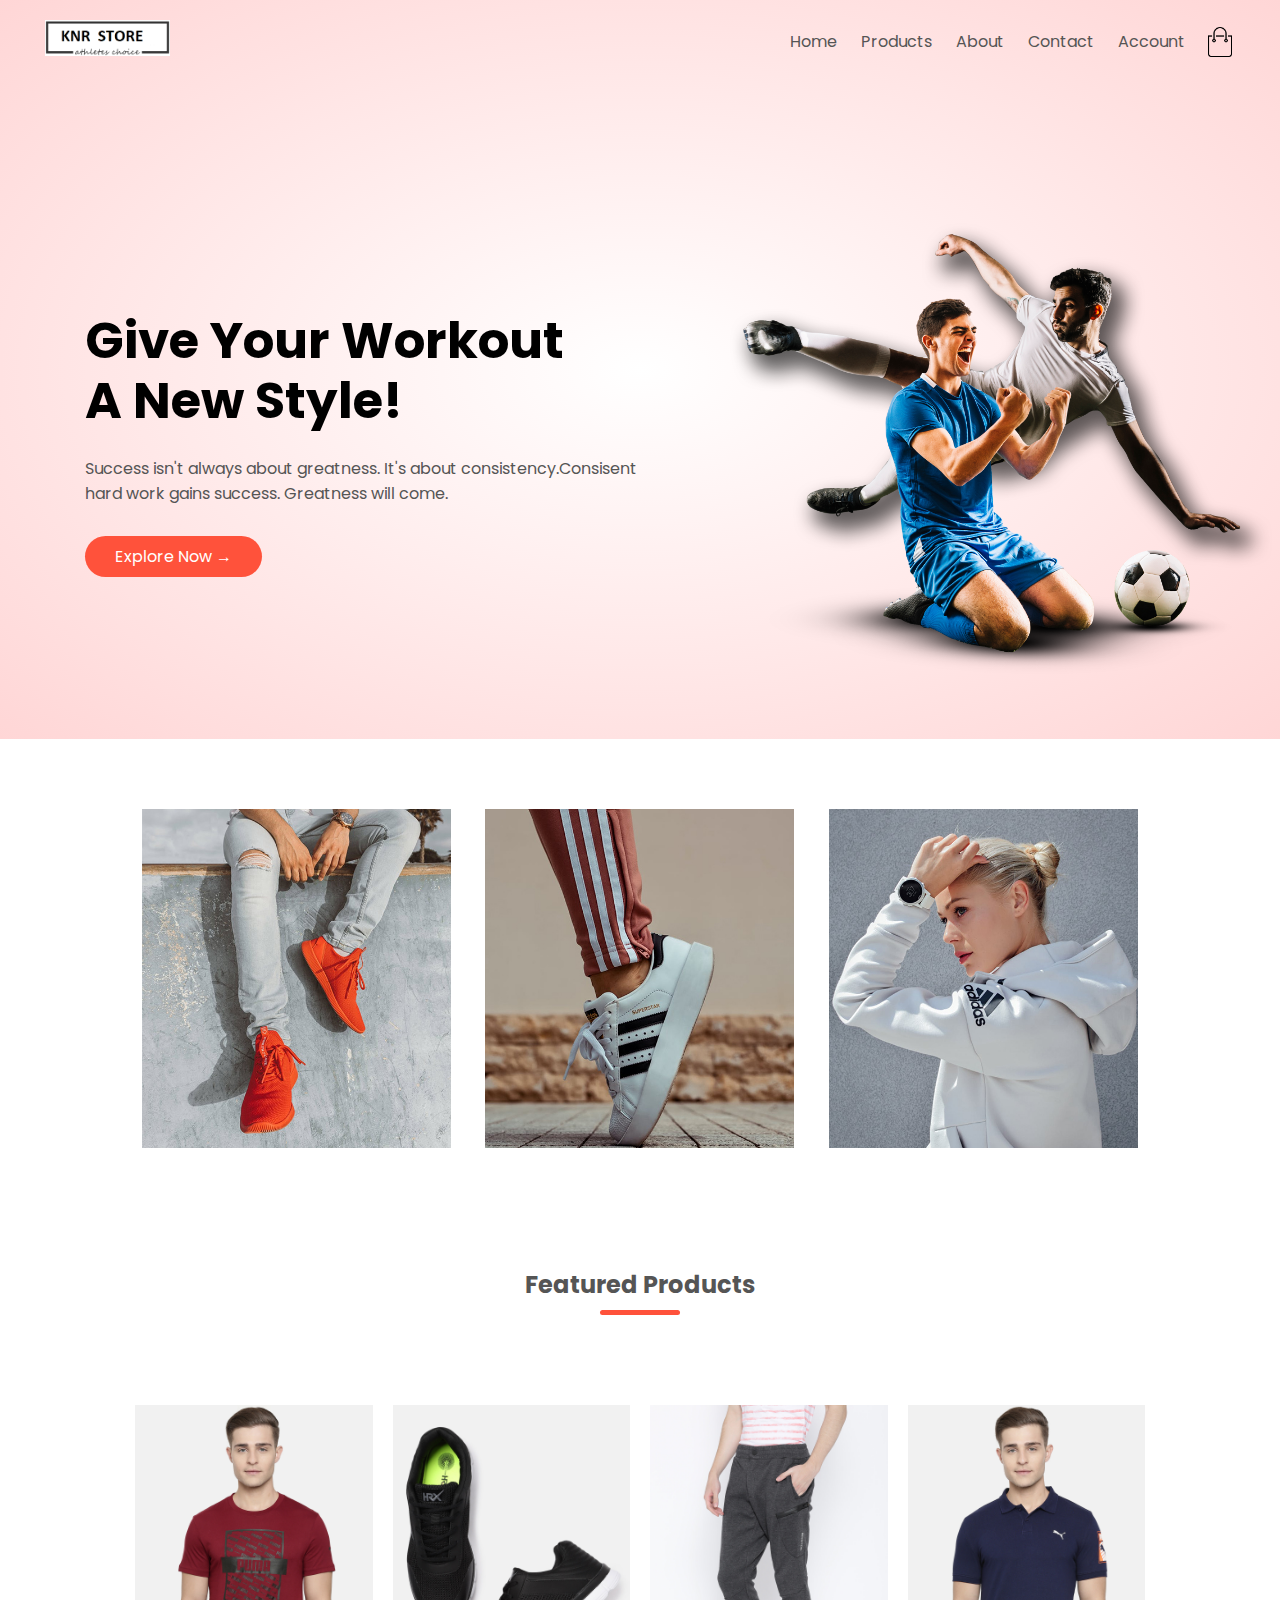
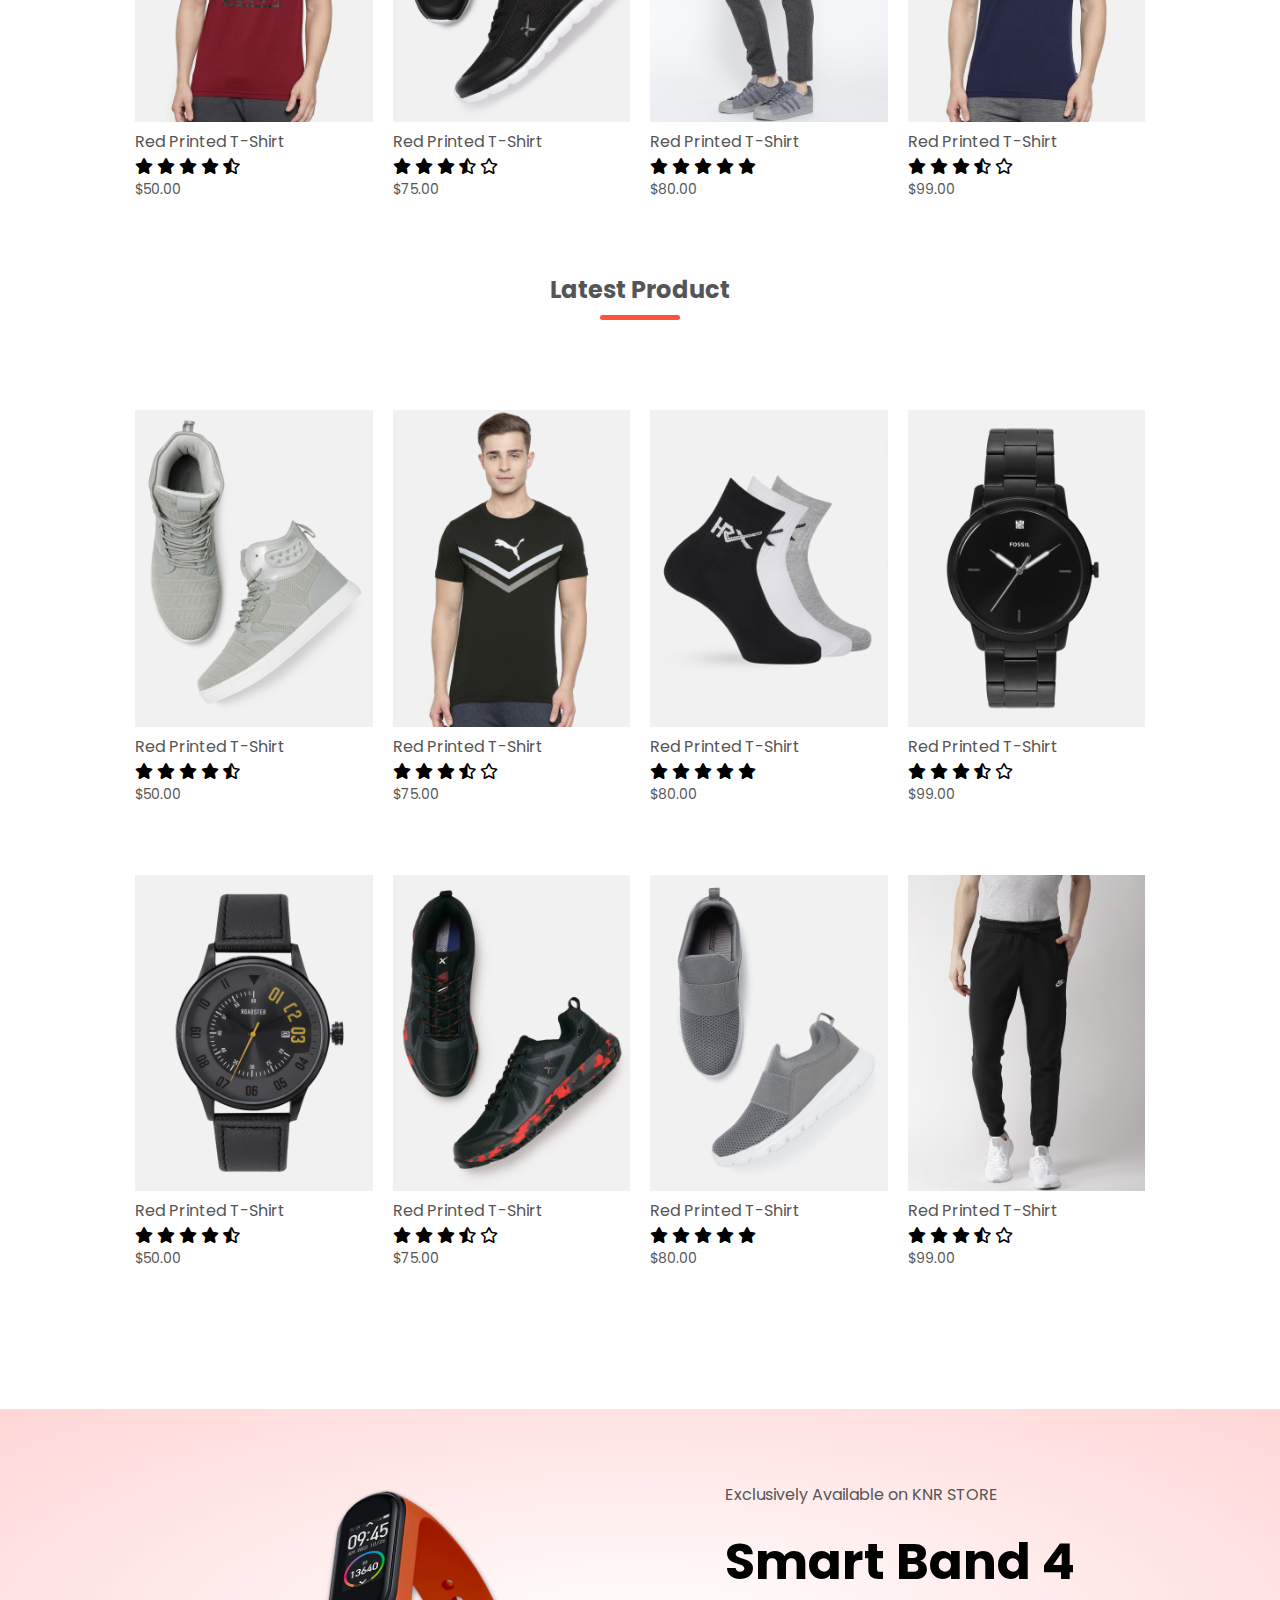
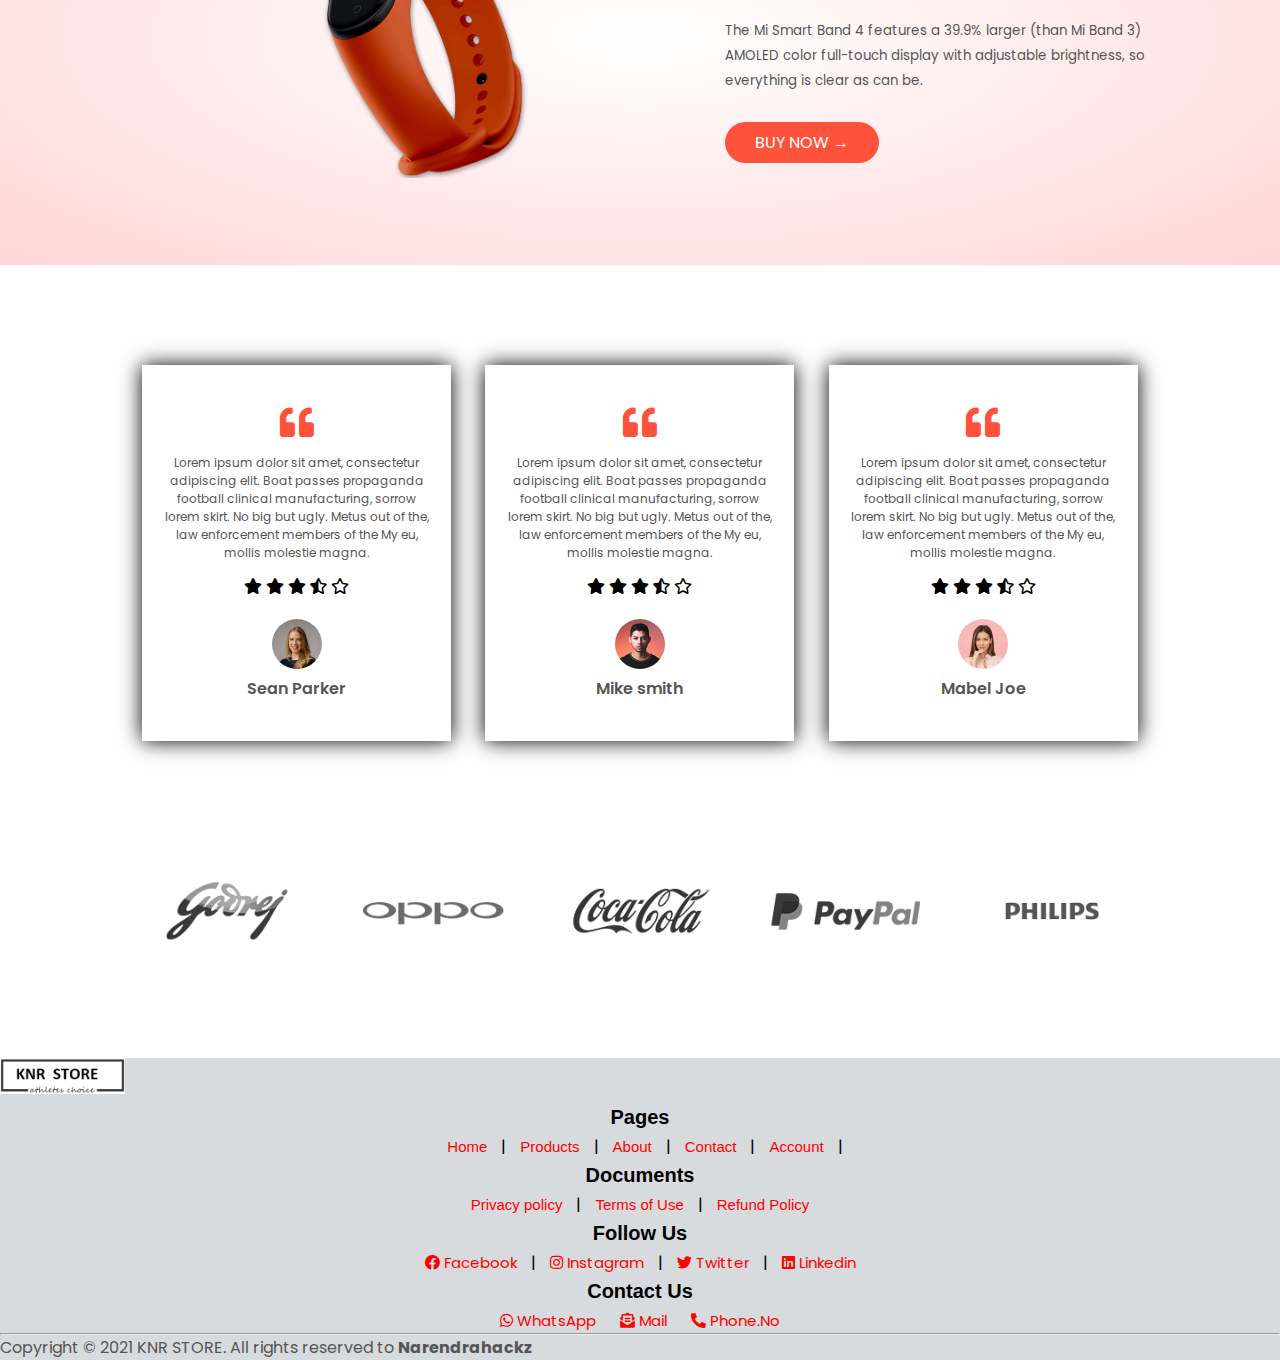
==== index.html @ f2f0bf4a "Add files via upload" ====
<!DOCTYPE html>
<html>
<head>
	<meta charset="utf-8">
	<meta name="viewport" content="width=device-width, initial-scale=1.0">
	<title>KNR STORE</title>
	<link rel="stylesheet" type="text/css" href="style.css">
	<link rel="preconnect" href="https://fonts.gstatic.com" crossorigin>
	<link href="https://fonts.googleapis.com/css2?family=Poppins:wght@300;400;600;700&display=swap" rel="stylesheet">
	<link rel="stylesheet" href="https://cdnjs.cloudflare.com/ajax/libs/font-awesome/5.15.4/css/all.min.css" integrity="sha512-1ycn6IcaQQ40/MKBW2W4Rhis/DbILU74C1vSrLJxCq57o941Ym01SwNsOMqvEBFlcgUa6xLiPY/NS5R+E6ztJQ==" crossorigin="anonymous" referrerpolicy="no-referrer" />

</head>
<body>

	<div class="header">
	<!--- Navigation Bar ---->
	<div class="container">
		<div class="navbar">
			<div class="logo">
				<img src="images/logo.png" width="125px">
			</div>
			<nav>
				<ul id="MenuItems">
					<li><a href="">Home</a></li>
					<li><a href="">Products</a></li>
					<li><a href="">About</a></li>
					<li><a href="">Contact</a></li>
					<li><a href="">Account</a></li>
				</ul>
			</nav>
			<img src="images/cart.png" width="30px" height="30">
			<img src="images/menu.png" class="menu-icon" onclick="menutoggle()">
		</div>
	</div>
	<div class="row">
		<div class="col-2">
			<h1>Give Your Workout<br>A New Style!</h1>
			<p>Success isn't always about greatness. It's about
			consistency.Consisent<br>hard work gains success. Greatness
			will come.</p>
			<a href="" class="btn">Explore Now &#8594;</a>
		</div>
		<div class="col-2">
			<img src="images/image1.png">
		</div>
	</div>
</div>

<!---------featured categories ----------------->
	<div class="categories">
		<div class="small-container">
			<div class="row">
				<div class="col-3">
					<img src="images/category-1.jpg">
				</div>
				<div class="col-3">
					<img src="images/category-2.jpg">
				</div>
				<div class="col-3">
					<img src="images/category-3.jpg">
				</div>
			</div>
		</div>
	</div>
<!---------featured products ----------------->
	<div class="small-container">
		<h2 class="title">Featured Products</h2>
		<div class="row">
			<div class="col-4">
				<img src="images/product-1.jpg">
				<h4>Red Printed T-Shirt</h4>
				<div class="rating">
					<i class="fas fa-star"></i>
					<i class="fas fa-star"></i>
					<i class="fas fa-star"></i>
					<i class="fas fa-star"></i>
					<i class="fas fa-star-half-alt"></i>
				</div>
				<p>$50.00</p>
			</div>
			<div class="col-4">
				<img src="images/product-2.jpg">
				<h4>Red Printed T-Shirt</h4>
				<div class="rating">
					<i class="fas fa-star"></i>
					<i class="fas fa-star"></i>
					<i class="fas fa-star"></i>
					<i class="fas fa-star-half-alt"></i>
					<i class="far fa-star"></i>
				</div>
				<p>$75.00</p>
			</div>
			<div class="col-4">
				<img src="images/product-3.jpg">
				<h4>Red Printed T-Shirt</h4>
				<div class="rating">
					<i class="fas fa-star"></i>
					<i class="fas fa-star"></i>
					<i class="fas fa-star"></i>
					<i class="fas fa-star"></i>
					<i class="fas fa-star"></i>
				</div>
				<p>$80.00</p>
			</div>
			<div class="col-4">
				<img src="images/product-4.jpg">
				<h4>Red Printed T-Shirt</h4>
				<div class="rating">
					<i class="fas fa-star"></i>
					<i class="fas fa-star"></i>
					<i class="fas fa-star"></i>
					<i class="fas fa-star-half-alt"></i>
					<i class="far fa-star"></i>
				</div>
				<p>$99.00</p>
			</div>
		</div>
		<h2 class="title">Latest Product</h2>
		<div class="row">
			<div class="col-4">
				<img src="images/product-5.jpg">
				<h4>Red Printed T-Shirt</h4>
				<div class="rating">
					<i class="fas fa-star"></i>
					<i class="fas fa-star"></i>
					<i class="fas fa-star"></i>
					<i class="fas fa-star"></i>
					<i class="fas fa-star-half-alt"></i>
				</div>
				<p>$50.00</p>
			</div>
			<div class="col-4">
				<img src="images/product-6.jpg">
				<h4>Red Printed T-Shirt</h4>
				<div class="rating">
					<i class="fas fa-star"></i>
					<i class="fas fa-star"></i>
					<i class="fas fa-star"></i>
					<i class="fas fa-star-half-alt"></i>
					<i class="far fa-star"></i>
				</div>
				<p>$75.00</p>
			</div>
			<div class="col-4">
				<img src="images/product-7.jpg">
				<h4>Red Printed T-Shirt</h4>
				<div class="rating">
					<i class="fas fa-star"></i>
					<i class="fas fa-star"></i>
					<i class="fas fa-star"></i>
					<i class="fas fa-star"></i>
					<i class="fas fa-star"></i>
				</div>
				<p>$80.00</p>
			</div>
			<div class="col-4">
				<img src="images/product-8.jpg">
				<h4>Red Printed T-Shirt</h4>
				<div class="rating">
					<i class="fas fa-star"></i>
					<i class="fas fa-star"></i>
					<i class="fas fa-star"></i>
					<i class="fas fa-star-half-alt"></i>
					<i class="far fa-star"></i>
				</div>
				<p>$99.00</p>
			</div>
			<div class="row">
			<div class="col-4">
				<img src="images/product-9.jpg">
				<h4>Red Printed T-Shirt</h4>
				<div class="rating">
					<i class="fas fa-star"></i>
					<i class="fas fa-star"></i>
					<i class="fas fa-star"></i>
					<i class="fas fa-star"></i>
					<i class="fas fa-star-half-alt"></i>
				</div>
				<p>$50.00</p>
			</div>
			<div class="col-4">
				<img src="images/product-10.jpg">
				<h4>Red Printed T-Shirt</h4>
				<div class="rating">
					<i class="fas fa-star"></i>
					<i class="fas fa-star"></i>
					<i class="fas fa-star"></i>
					<i class="fas fa-star-half-alt"></i>
					<i class="far fa-star"></i>
				</div>
				<p>$75.00</p>
			</div>
			<div class="col-4">
				<img src="images/product-11.jpg">
				<h4>Red Printed T-Shirt</h4>
				<div class="rating">
					<i class="fas fa-star"></i>
					<i class="fas fa-star"></i>
					<i class="fas fa-star"></i>
					<i class="fas fa-star"></i>
					<i class="fas fa-star"></i>
				</div>
				<p>$80.00</p>
			</div>
			<div class="col-4">
				<img src="images/product-12.jpg">
				<h4>Red Printed T-Shirt</h4>
				<div class="rating">
					<i class="fas fa-star"></i>
					<i class="fas fa-star"></i>
					<i class="fas fa-star"></i>
					<i class="fas fa-star-half-alt"></i>
					<i class="far fa-star"></i>
				</div>
				<p>$99.00</p>
			</div>
		</div>
		</div>
	</div>
<!--------------------Offers--------------------->
	<div class="offer">
		<div class="small-container">
			<div class="row">
				<div class="col-2">
					<img src="images/exclusive.png" class="offer-img">
				</div>
				<div class="col-2">
					<p> Exclusively Available on KNR STORE </p>
					<h1>Smart Band 4</h1>
					<small>The Mi Smart Band 4 features a 39.9% larger
					(than Mi Band 3) AMOLED color full-touch display with
					adjustable brightness, so everything is clear as can
					be.</small>
					<p></p>
					<a href="" class="btn">BUY NOW &#8594;</a>
				</div>
			</div>
		</div>
	</div>

<!-------------------------Testimonals---------------------->
	<div class="testimonial">
		<div class="small-container">
			<div class="row">
				<div class="col-3">
					<i class="fas fa-quote-left"></i>
					<p>Lorem ipsum dolor sit amet, consectetur adipiscing elit. Boat passes propaganda football clinical manufacturing, sorrow lorem skirt. No big but ugly. Metus out of the, law enforcement members of the My eu, mollis molestie magna.</p>
					<div class="rating">
						<i class="fas fa-star"></i>
						<i class="fas fa-star"></i>
						<i class="fas fa-star"></i>
						<i class="fas fa-star-half-alt"></i>
						<i class="far fa-star"></i>
					</div>
					<img src="images/user-1.png">
					<h3>Sean Parker</h3>
				</div>
				<div class="col-3">
					<i class="fas fa-quote-left"></i>
					<p>Lorem ipsum dolor sit amet, consectetur adipiscing elit. Boat passes propaganda football clinical manufacturing, sorrow lorem skirt. No big but ugly. Metus out of the, law enforcement members of the My eu, mollis molestie magna.</p>
					<div class="rating">
						<i class="fas fa-star"></i>
						<i class="fas fa-star"></i>
						<i class="fas fa-star"></i>
						<i class="fas fa-star-half-alt"></i>
						<i class="far fa-star"></i>
					</div>
					<img src="images/user-2.png">
					<h3>Mike smith</h3>
				</div>
				<div class="col-3">
					<i class="fas fa-quote-left"></i>
					<p>Lorem ipsum dolor sit amet, consectetur adipiscing elit. Boat passes propaganda football clinical manufacturing, sorrow lorem skirt. No big but ugly. Metus out of the, law enforcement members of the My eu, mollis molestie magna.</p>
					<div class="rating">
						<i class="fas fa-star"></i>
						<i class="fas fa-star"></i>
						<i class="fas fa-star"></i>
						<i class="fas fa-star-half-alt"></i>
						<i class="far fa-star"></i>
					</div>
					<img src="images/user-3.png">
					<h3>Mabel Joe</h3>
				</div>
			</div>
		</div>
	</div>
<!----------------Brands--------------------->
	<div class="brands">
		<div class="small-container">
			<div class="row">
				<div class="col-5">
					<img src="images/logo-godrej.png">
				</div>
				<div class="col-5">
					<img src="images/logo-oppo.png">
				</div>
				<div class="col-5">
					<img src="images/logo-coca-cola.png">
				</div>
				<div class="col-5">
					<img src="images/logo-paypal.png">
				</div>
				<div class="col-5">
					<img src="images/logo-philips.png">
				</div>
			</div>
		</div>
	</div>
<!-------------footer---------------->
    <footer>
		<div class="footer_logo">
			<a href="#"><img src="images/logo.png" width="125px"></a>
		</div>
		<div class="pages">
				<h3>Pages </h3>
				<a href="">Home</a> |
				<a href="">Products</a> |
				<a href="">About</a> |
				<a href="">Contact</a> |
				<a href="">Account</a> |
		</div>
		<div class="document">
				<h3>Documents</h3>
				<a href="">Privacy policy</a> |
				<a href="">Terms of Use</a> |
				<a href="">Refund Policy</a>
		</div>
		<div class="social_media">
			<h3>Follow Us</h3>
			<a href="https://www.facebook.com/Karri-Narendra-Reddy-107913488253622/?ref=pages_you_manage" target="_bank"><i class="fab fa-facebook"></i> Facebook</a> |
			<a href="https://www.instagram.com/narendrahackz/" target="_bank"><i class="fab fa-instagram"></i> Instagram</a> |
			<a href="https://twitter.com/NARENDRA1066113" target="_bank"><i class="fab fa-twitter"></i> Twitter</a> |
			<a href="https://www.linkedin.com/in/karri-narendra-reddy-4bb72318a/" target="_bank"><i class="fab fa-linkedin"></i> Linkedin</a>
		</div>
		<div class="contact">
			<h3>Contact Us</h3>
			<a href="https://api.WhatsApp.com/send?phone=+919676783345" target="_bank"><i class="fab fa-whatsapp"></i> WhatsApp</a>
			<a href="mailto:narendrahackz11@gmail.com"><i class="fas fa-envelope-open-text"></i> Mail</a>
			<a href="tel: +919676783345"><i class="fas fa-phone-alt"></i> Phone.No</a>
		</div>
		<hr>
		<p>Copyright &copy; 2021 KNR STORE. All rights reserved to <b>Narendrahackz</b></p>

    </footer>
<!-------------------------js toogle menu-------------------------->
	<script>
		var MenuItems = document.getElementById("MenuItems");

		MenuItems.style.maxHeight = "0px";

		function menutoggle(){
			if(MenuItems.style.maxHeight == "0px")
				{
					MenuItems.style.maxHeight = "200px";
				}
			else
				{
					MenuItems.style.maxHeight = "0px";
				}
		}
	</script>
</body>
</html>
---- style.css ----
*{
	margin: 0;
	padding: 0;
	box-sizing: border-box;
}
body{
	font-family: 'Poppins', sans-serif;
}
.navbar{
	display: flex;
	align-items: center;
	padding: 20px;
}
nav{
	flex: 1;
	text-align: right;
}
nav ul{
	display: inline-block;
	list-style-type: none;

}
nav ul li{
	display: inline-block;
	margin-right: 20px;
}
a{
	text-decoration: none;
	color: #555;
}
p{
	color: #555;
}
.container{
	max-width: 1300px;
	margin: auto;
	padding-left: 25px;
	padding-right: 25px;
}
.row{
	display: flex;
	align-items: center;
	flex-wrap: wrap;
	justify-content: space-around;
}
.col-2{
	flex-basis: 50%;
	min-width: 300px;
	padding-left: 85px;
}
.col-2 img{
	max-width: 100%;
	padding: 50px 0;
}
.col-2 h1{
	font-size: 50px;
	line-height: 60px;
	margin: 25px 0;

}

.btn{
	display: inline-block;
	background: #ff523b;
	color: #fff;
	padding: 8px 30px;
	margin: 30px 0;
	border-radius: 30px;
	transition: background 0.5s;
}
.btn:hover{
	background: #563434;
}
.header{
	background: radial-gradient(#fff,#ffd6d6);
}
.header .row{
	margin-top: 70px;
}
.categories{
	margin: 70px 0;

}
.col-3{
	flex-basis: 30%;
	min-width: 250px;
	margin-bottom: 30px;
}
.col-3 img{
	width: 100%;
}
.small-container{
	max-width: 1080px;
	margin: auto;
	padding-left: 25px;
	padding-right: 25px;
}
.col-4{
	flex-basis: 25%;
	padding: 10px;
	min-width: 200px;
	margin-bottom: 50px;
	transition: transform 0.5s;
}
.col-4 img{
	width: 100%;
}

.title{
	text-align: center;
	margin: 0 auto 80px;
	position: relative;
	line-height: 60px;
	color: #555;

}
.title::after{
	content: '';
	background: #ff523b;
	width: 80px;
	height: 5px;
	border-radius: 5px;
	position: absolute;
	bottom: 0;
	left: 50%;
	transform:translate(-50%);
}

h4{
	color: #555;
	font-weight: normal;

}

.col-4 p{
	font-size: 14px;
}
.rating .fa{
	color: #ff523b;
}
.col-4:hover{
	transform: translateY(-5px) ;
}
.offer{
	background: radial-gradient(#fff,#ffd6d6);
	margin-top: 80px;
	padding: 30px 0;
}
.col-2 .offer-img{
	padding: 50px;
}

small{
	color: #555;
}

/*------------testimonial--------------------*/
.testimonial{
	padding-top: 100px;
}
.testimonial .col-3{
	text-align: center;
	padding: 40px 20px;
	box-shadow: 0 0 20px 0px rgba(0, 0, 0, 1.0);
	cursor: pointer;
	transition: transform 0.5s;
}
.testimonial .col-3 img{
	width: 50px;
	margin-top: 20px;
	border-radius: 50%;
}
.testimonial .col-3:hover{
	transform: translateY(-10px);

}

.fas.fa-quote-left{
	font-size: 34px;
	color: #ff523b;
}
.col-3 p{
	font-size: 12px;
	margin: 12px 0;.
	color: #777;
}
.testimonial .col-3 h3{
	font-weight: 600;
	color: #555;
	font-size: 16px;
}
/*--------------------brands--------------------*/
.brands{
	margin: 100px auto;
}
.col-5{
	width: 160px;
}
.col-5 img{
	width: 100%;
	cursor: pointer;
	filter: grayscale(100%);
}
.col-5 img:hover{
	filter: grayscale(0%);
}
footer{
	background-color:#D7DBDD  ;
}
footer .pages{
	text-align: center;
}
footer .pages h3{
	color: black;
	font-size: 20px;
	font-family: cosmic, sans-serif;
	padding: 5px;
}
footer .pages a{
	text-decoration: none;
	margin: 10px;
	color: red;
	font-size: 15px;
	font-family: cosmic,sans-serif;
}
footer .pages a:hover{
	color: blue;
}

footer .document{
	text-align: center;
}
footer .document h3{
	color: black;
	font-size: 20px;
	font-family: cosmic, sans-serif;
	padding: 5px;
}
footer .document a{
	text-decoration: none;
	margin: 10px;
	color: red;
	font-size: 15px;
	font-family: cosmic,sans-serif;
}
footer .document a:hover{
	color: blue;
}

footer .social_media{
	text-align: center;
}
footer .social_media h3{
	color: black;
	font-size: 20px;
	font-family: cosmic, sans-serif;
	padding: 5px;
}
footer .social_media a{
	text-decoration: none;
	font-size: 15px;
	color: red;
	margin: 10px;
}
footer .social_media a:hover{
	color: blue;
}

footer .contact{
	text-align: center;
}
footer .contact h3{
	color: black;
	font-size: 20px;
	font-family: cosmic, sans-serif;
	padding: 5px;
}
footer .contact a{
	text-decoration: none;
	font-size: 15px;
	color: red;
	margin: 10px;
}
footer .contact a:hover{
	color: blue;
}
.menu-icon{
	width: 28px;
	margin-left: 20px;
	display: none;
}

/*-----------------------media query------------*/

@media only screen and (max-width: 800px){

	nav ul{
		position: absolute;
		top: 70px;
		left: 0;
		background: #333;
		width: 100%;
		overflow: hidden;
		transition: max-height 0.5s;

	}
	nav li{
		display: block;
		margin-right: 50px;
		margin-top: 10px;
		margin-bottom: 10px;
	}
	nav ul li a{
		color: #fff;
	}
	.menu-icon{
		display: block;
		cursor: pointer;
	}
}

/*-------------media query for  less than 600 screen size------------*/
@media only screen and (max-width: 600px){
	.row{
		text-align: center;
	}
	.col-2, .col-3, .col-4{
		flex-basis: 100%;
	}
}
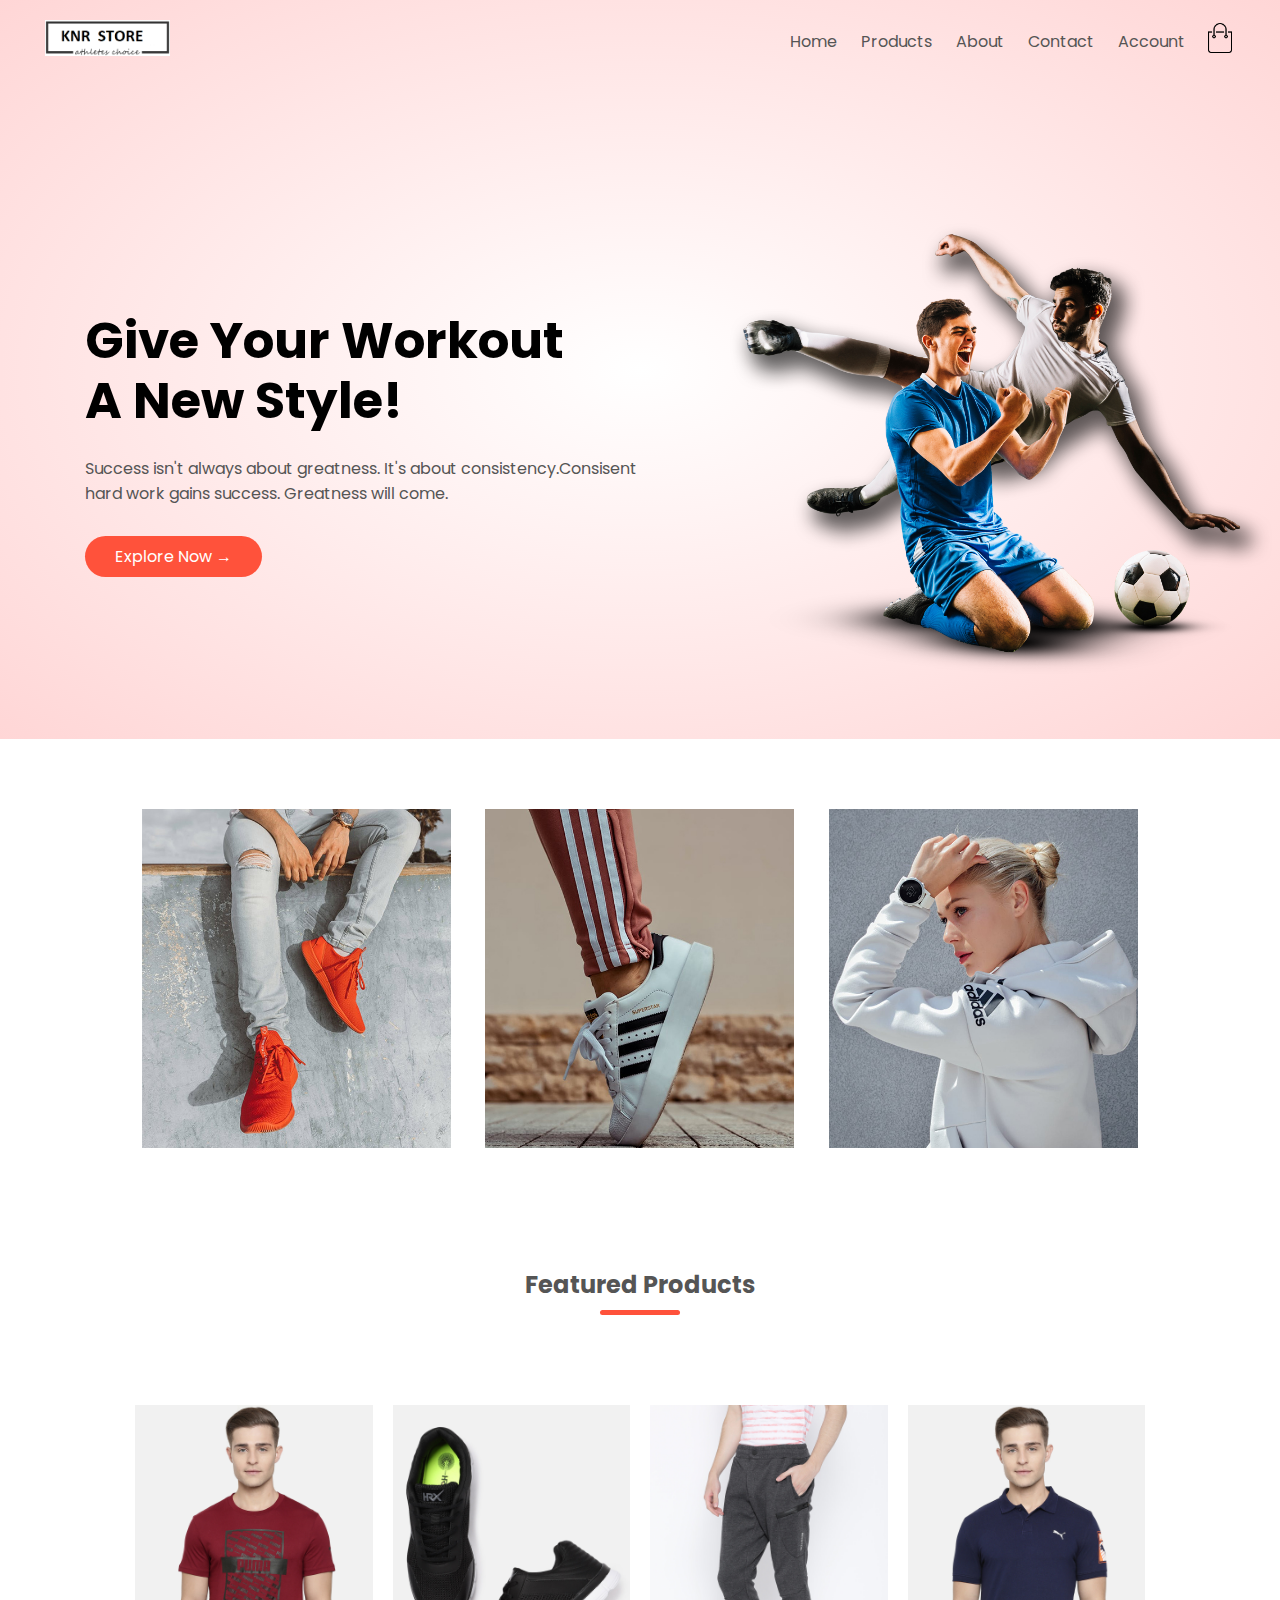
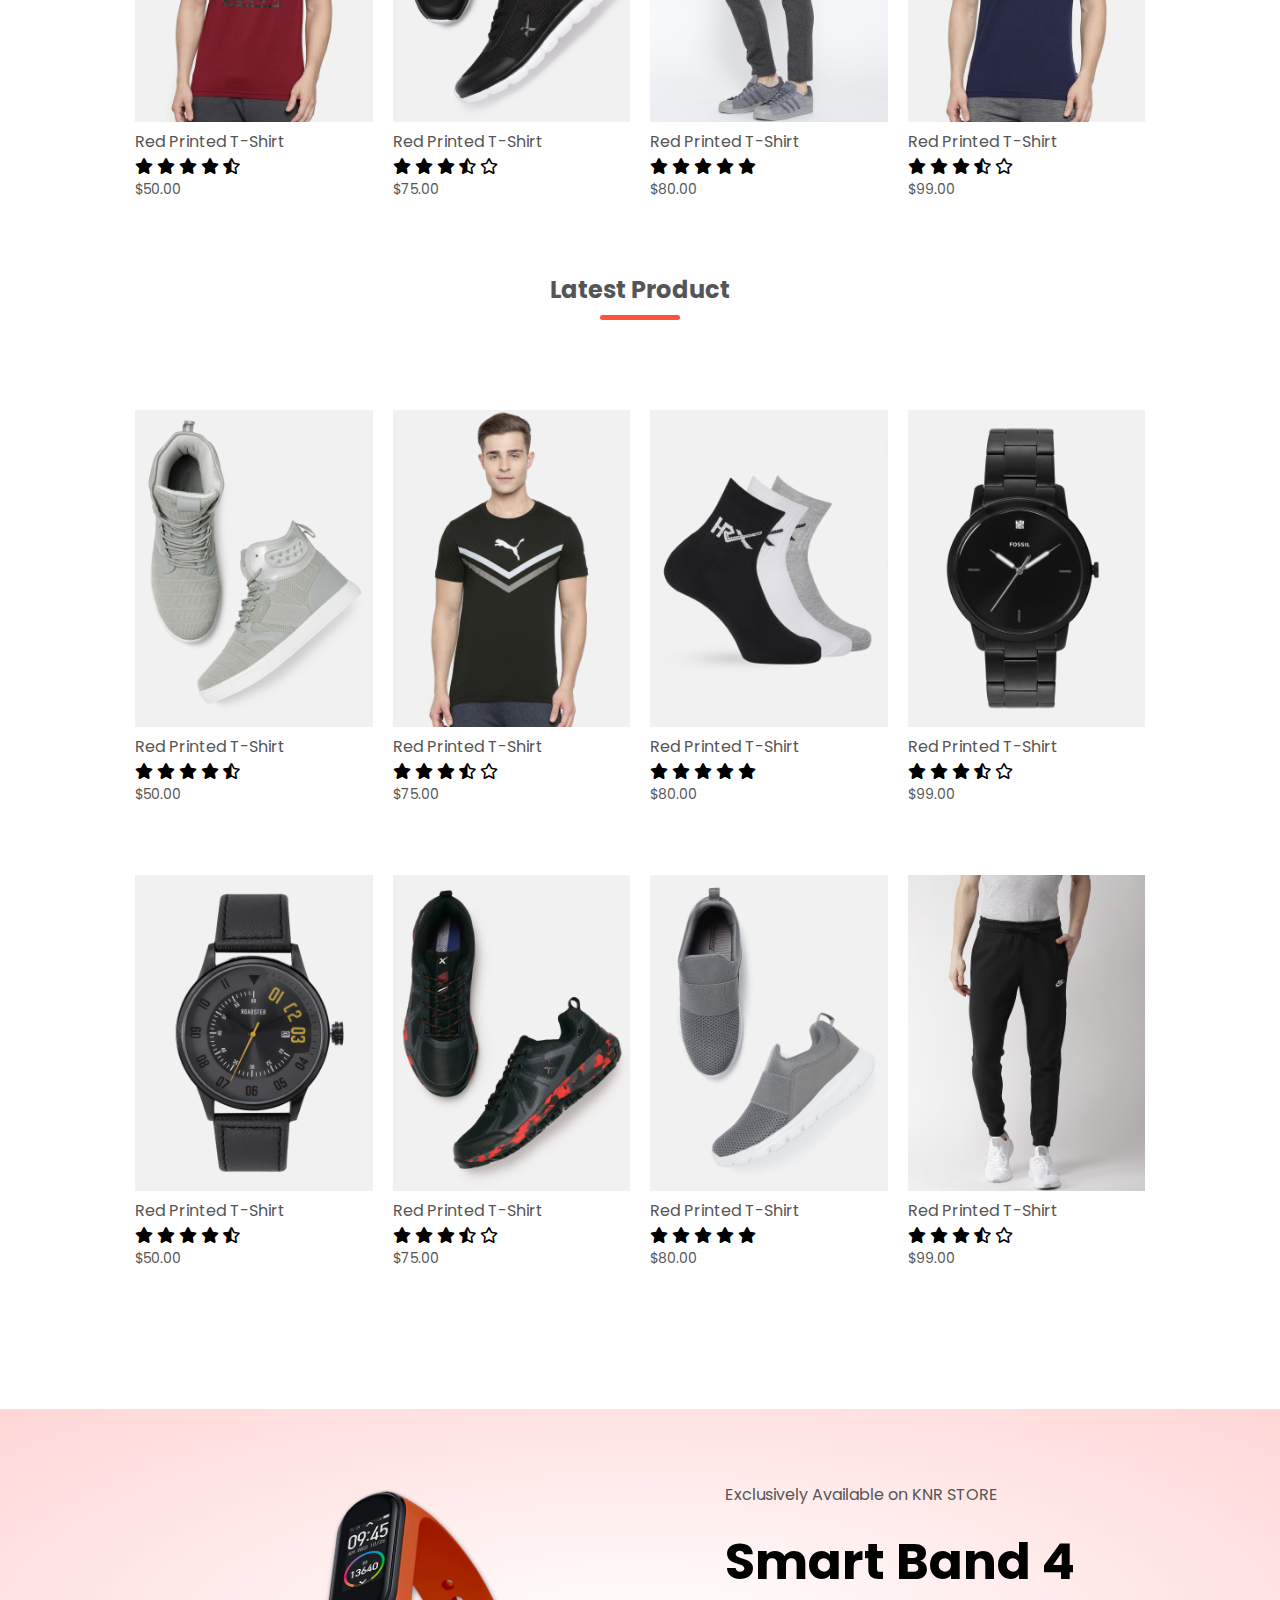
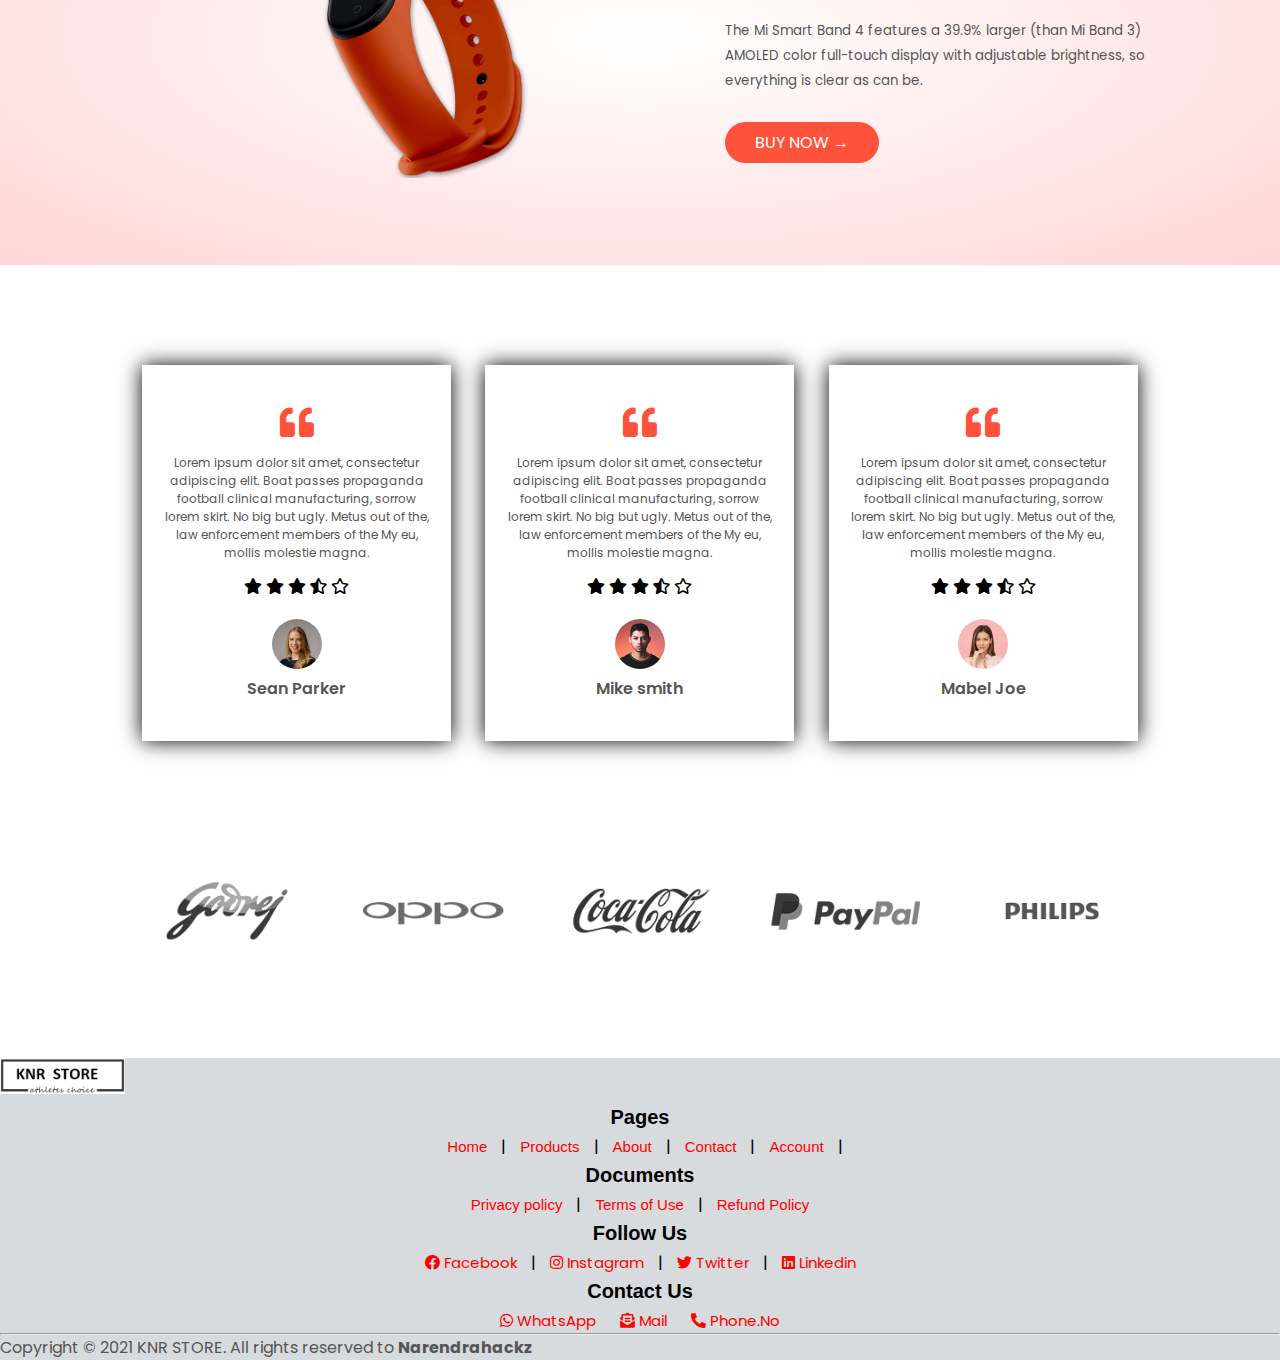
==== commit 3ea77537: "Add files via upload" ====
--- a/index.html
+++ b/index.html
@@ -17,18 +17,18 @@
 	<div class="container">
 		<div class="navbar">
 			<div class="logo">
-				<img src="images/logo.png" width="125px">
+				<a href="index.html"><img src="images/logo.png" width="125px"></a>
 			</div>
 			<nav>
 				<ul id="MenuItems">
-					<li><a href="">Home</a></li>
-					<li><a href="">Products</a></li>
-					<li><a href="">About</a></li>
-					<li><a href="">Contact</a></li>
-					<li><a href="">Account</a></li>
+					<li><a href="index.html">Home</a></li>
+					<li><a href="products.html">Products</a></li>
+					<li><a href="about.html">About</a></li>
+					<li><a href="contact.html">Contact</a></li>
+					<li><a href="account.html">Account</a></li>
 				</ul>
 			</nav>
-			<img src="images/cart.png" width="30px" height="30">
+			<a href="cart.html"><img src="images/cart.png" width="30px" height="30"></a>
 			<img src="images/menu.png" class="menu-icon" onclick="menutoggle()">
 		</div>
 	</div>
@@ -67,8 +67,8 @@
 		<h2 class="title">Featured Products</h2>
 		<div class="row">
 			<div class="col-4">
-				<img src="images/product-1.jpg">
-				<h4>Red Printed T-Shirt</h4>
+				<a href="productdetails.html"><img src="images/product-1.jpg"></a>
+				<a href="productdetails.html"><h4>Red Printed T-Shirt</h4></a>
 				<div class="rating">
 					<i class="fas fa-star"></i>
 					<i class="fas fa-star"></i>
@@ -313,11 +313,11 @@
 		</div>
 		<div class="pages">
 				<h3>Pages </h3>
-				<a href="">Home</a> |
-				<a href="">Products</a> |
-				<a href="">About</a> |
-				<a href="">Contact</a> |
-				<a href="">Account</a> |
+				<a href="index.html">Home</a> |
+				<a href="products.html">Products</a> |
+				<a href="about.html">About</a> |
+				<a href="contact.html">Contact</a> |
+				<a href="account.html">Account</a> |
 		</div>
 		<div class="document">
 				<h3>Documents</h3>
--- a/style.css
+++ b/style.css
@@ -290,6 +290,242 @@
 	display: none;
 }
 
+/*--------------------ALL PRODUCT PAGE---------------*/
+
+.row-2{
+	justify-content: space-between;
+	margin: 100px auto 50px;
+}
+select{
+	border: 1px solid #ff523b;
+	padding: 5px;
+}
+select:focus{
+	outline: none;
+}
+.page-btn{
+	margin: 0 auto 80px;
+}
+.page-btn span{
+	display: inline-block;
+	border: 1px solid #ff523b;
+	margin-left: 10px;
+	width: 40px;
+	height: 40px;
+	text-align: center;
+	line-height: 40px;
+	cursor: pointer;
+}
+.page-btn span:hover{
+	background: #ff523b;
+	color: #fff;
+}
+
+/*-------------------single product details----------------*/
+.single-product{
+	margin-top: 80px;
+}
+.single-product .col-2 img{
+	padding: 0;
+}
+.single-product .col-2{
+	padding: 20px;
+}
+.single-product h4{
+	margin:20px 0;
+	font-size: 22px;
+	font-weight: bold;
+}
+.single-product select{
+	display: block;
+	padding: 10px;
+	margin: 2px;
+}
+.single-product input{
+	width: 50px;
+	height: 40px;
+	padding-left: 15px;
+	font-size: 20px;
+	margin-right: 10px;
+	border: 1px solid #ff523b;
+}
+input:focus{
+	outline: none;
+}
+.single-product .fas{
+	color: #ff523b;
+	margin-left:10px ;
+}
+
+.small-img-row{
+	display: flex;
+	justify-content: space-between;
+}
+.small-img-col{
+	flex-basis: 24%;
+	cursor: pointer;
+}
+
+/*----------------cart items details---------------*/
+
+.cart-page{
+	margin: 80px auto;
+}
+table{
+	width: 100%;
+	border-collapse: collapse;
+}
+.cart-info{
+	display: flex;
+	flex-wrap: wrap;
+}
+th{
+	text-align: left;
+	padding: 5px;
+	color: #fff;
+	background: #ff523b;
+	font-weight: normal;
+}
+td{
+	padding: 10px 5px;
+
+}
+td input{
+	width: 40px;
+	height: 30px;
+	padding: 5px;
+
+}
+td a{
+	color: #ff523b;
+}
+td img{
+	width: 80px;
+	height: 80px;
+	margin-right: 10px;
+}
+.total-price{
+	display: flex;
+	justify-content: flex-end;
+}
+.total-price table{
+	border-top: 3px solid #ff523b;
+	width: 100%;
+	max-width: 400px;
+}
+td:last-child{
+	text-align: right;
+}
+th:last-child{
+	text-align: right;
+}
+
+
+/*--------------------Account page----------------------*/
+.account-page{
+	padding: 50px 0;
+	background: radial-gradient(#fff,#ffd6d6);
+}
+.form-container{
+	background: #fff;
+	width: 300px;
+	height: 400px;
+	position: relative;
+	text-align: center;
+	padding: 20px 0;
+	margin: auto;
+	box-shadow: 0 0 20px 0px rgba(0, 0, 0, 0.1);
+	overflow: hidden;
+}
+.form-container span{
+	font-weight: bold;
+	padding: 0 10px;
+	color: #555;
+	cursor: pointer;
+	width: 100px;
+	display: inline-block;
+}
+.form-btn{
+	display: inline-block;
+}
+.form-container form{
+	max-width: 300px;
+	padding: 0 20px;
+	position: absolute;
+	top: 130px;
+	transition: transform 1s;
+
+}
+form input{
+	width: 100%;
+	height: 30px;
+	margin: 10px 0;
+	padding: 0 10px;
+	border: 1px solid #ccc;
+}
+form .btn{
+	width: 100%;
+	border: none;
+	cursor: pointer;
+	margin: 10px 0;
+}
+
+form .btn:focus{
+	outline: none;
+}
+
+#LoginForm{
+	left: -300px;
+}
+#RegForm{
+	left: 0;
+}
+
+form a{
+	font-size: 12px;
+}
+#Indicator{
+	width: 100px;
+	border: none;
+	background: #ff523b;
+	height: 3px;
+	margin-top: 8px;
+	transform: translateX(100px);
+	transition: transform 1s;
+}
+/*----------------------contact page--------------*/
+.contact_container{
+    padding: 100px;
+}
+.contact_container h2{
+    color: gold ;
+    font-size: 35px;
+    text-align: center;
+    text-shadow: 2px 2px black;
+    text-decoration-color: silver;
+    padding: 5px;
+    padding-top:25px ;
+    padding-bottom: 30px;
+    text-transform: uppercase;
+}
+.contact_container .map{
+	display: none;
+}
+.contact_container .google_map{
+    border: 10px solid orange;
+}
+.contact_container .contact_content{
+    padding: 20px;
+
+}
+.contact_container .contact_content p{
+    padding: 12.5px;
+    font-size: 15px;
+    text-align: left;
+    font-family: cosmic, sans-serif;
+    line-height: 15px;
+}
+
 /*-----------------------media query------------*/
 
 @media only screen and (max-width: 800px){
@@ -323,8 +559,64 @@
 @media only screen and (max-width: 600px){
 	.row{
 		text-align: center;
+		
 	}
 	.col-2, .col-3, .col-4{
 		flex-basis: 100%;
 	}
+	.single-product .row{
+		text-align: left;
+	}
+	.single-product .col-2{
+		padding: 20px 0;
+	}
+
+	.single-product h1{
+		font-size: 26px;
+		line-height: 32px;
+	}
+
+	.cart-info p{
+		display: none;
+	}
+	.col-2 .form-container{
+		flex-basis: 100%;
+		margin-left: -40px;
+	}
+
+	/*-----------------contact css--------------------*/
+	.contact_container{
+    padding: 10px;
+
+	}
+	.contact_container h2{
+	    color: gold ;
+	    font-size: 30px;
+	    text-align: center;
+	    text-shadow: 2px 2px black;
+	    text-decoration-color: silver;
+	    padding: 5px;
+	    padding-top:25px ;
+	    padding-bottom: 30px;
+	    text-transform: uppercase;
+	}
+	.contact_container .google_map{
+		display: none;
+	}
+	.contact_container .map{
+		display: inherit;
+	    border: 5px solid grey;
+	    height: 75%;
+	}
+	.contact_container .contact_content{
+	    padding: 20px;
+
+	}
+	.contact_container .contact_content p{
+	    padding: 12.5px;
+	    font-size: 15px;
+	    text-align: left;
+	    font-family: cosmic, sans-serif;
+	    line-height: 15px;
+	}
 }